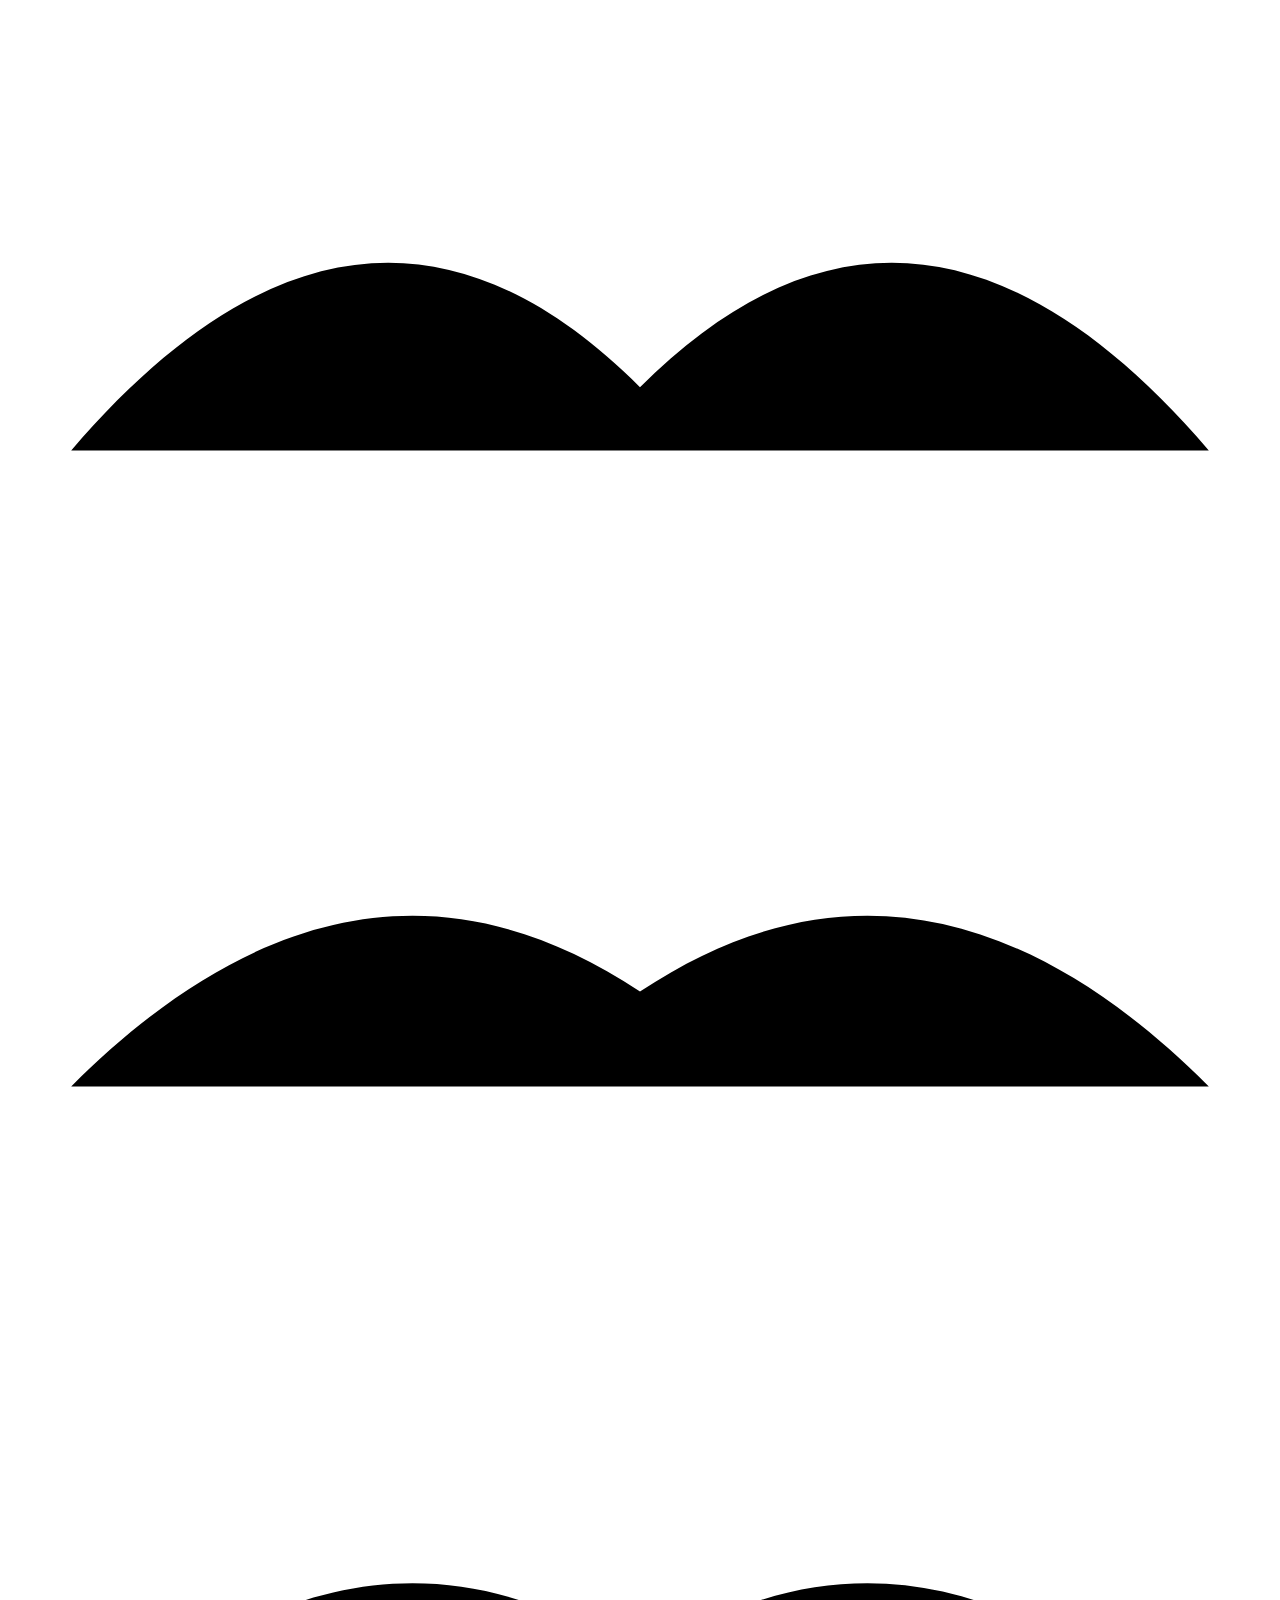
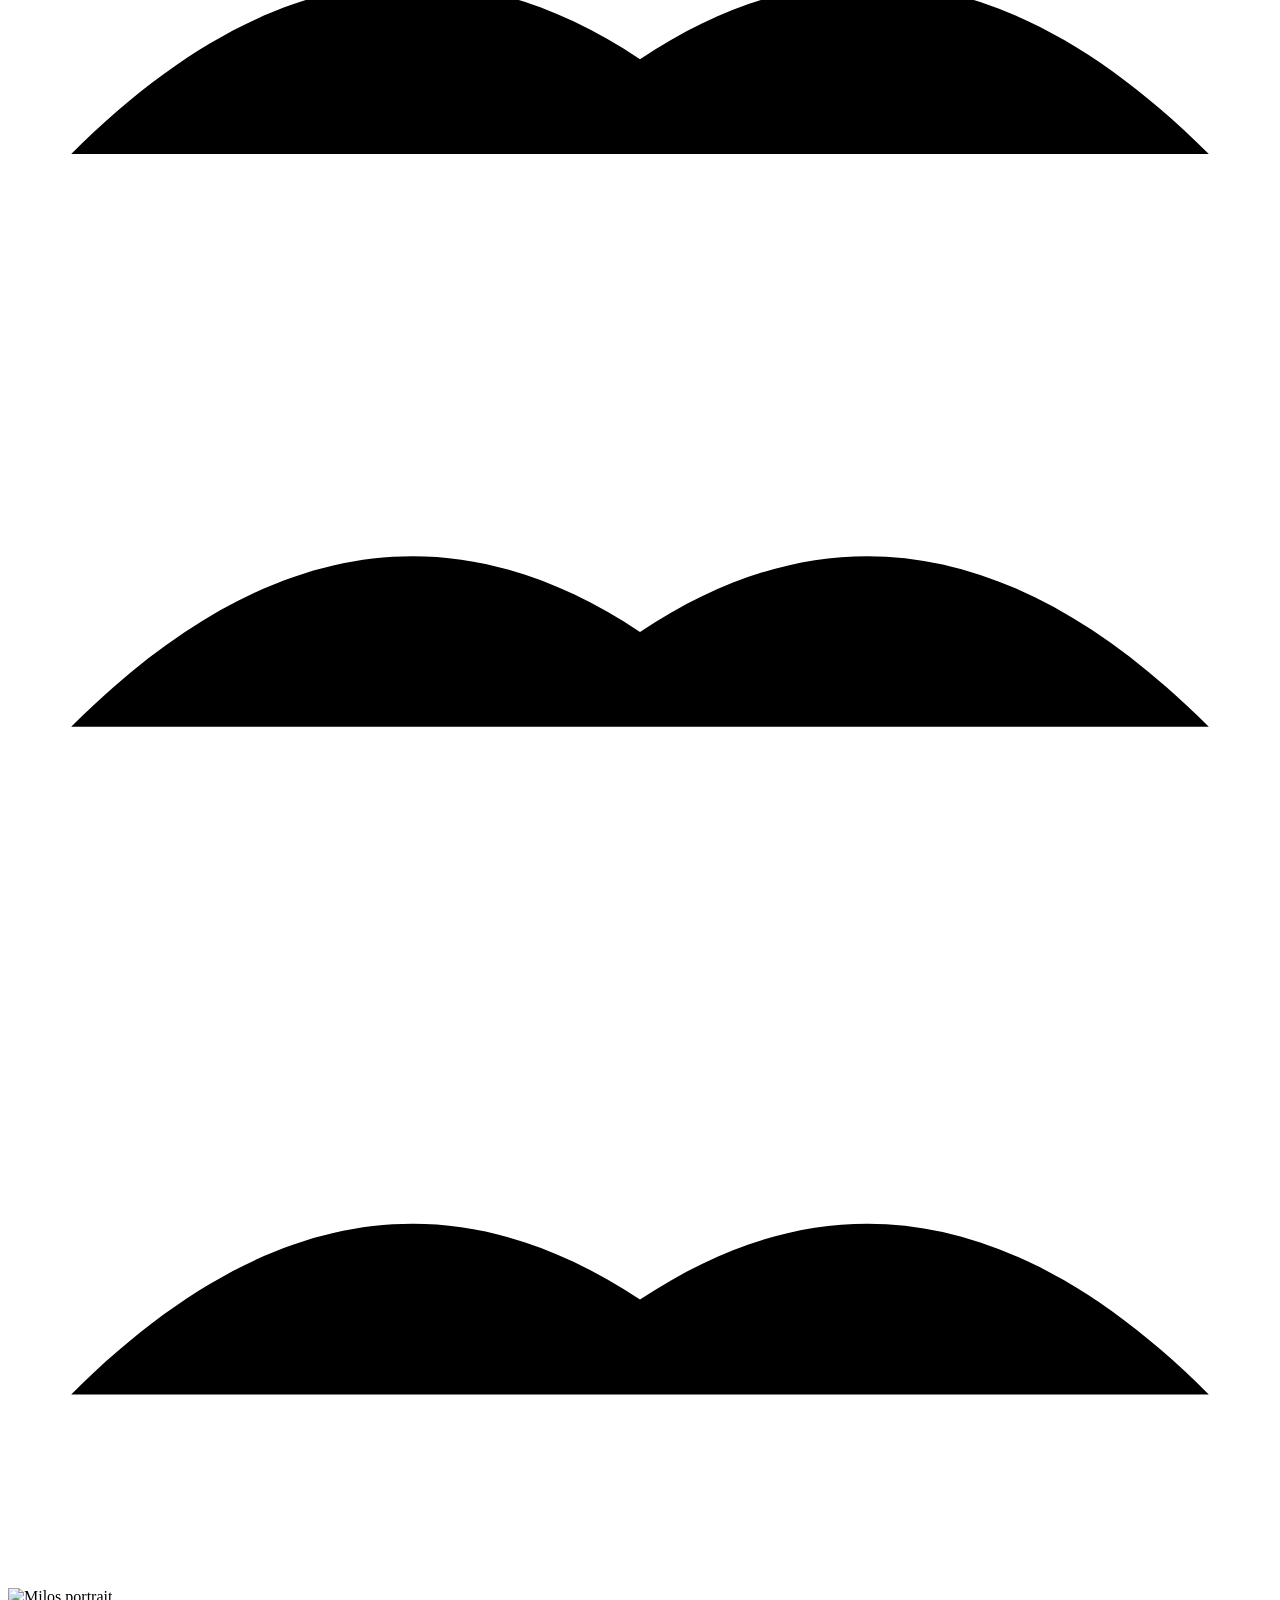
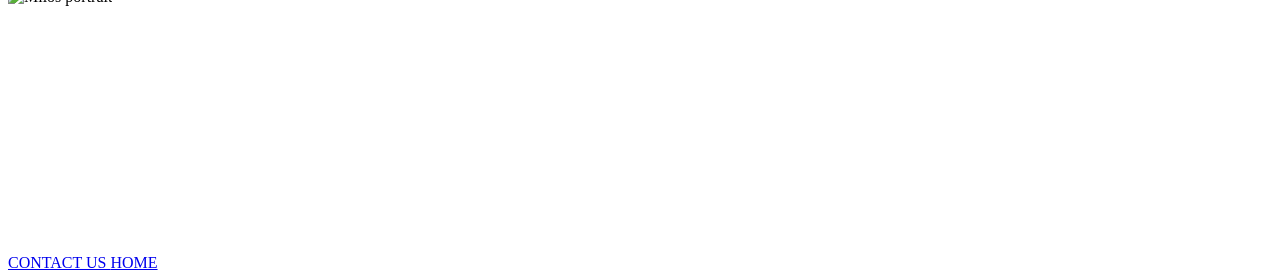
==== about.html @ b61d1345 "Update countdown target date to May 21, 2026" ====
<!DOCTYPE html>
<html lang="en">
<head>
  <meta charset="UTF-8" />
  <meta name="viewport" content="width=device-width, initial-scale=1.0" />
  <title>m1l0s.io</title>
  <link rel="stylesheet" href="./style.css" />
</head>
<body>

    <!-- PTICE VAN SVIH KONTEJNERA -->
  <div class="birds-layer" aria-hidden="true">
    <svg class="bird-svg bird-1" viewBox="0 0 40 20">
      <path d="M2 14C8 7 14 6 20 12C26 6 32 7 38 14"></path>
    </svg>
    <svg class="bird-svg bird-2" viewBox="0 0 40 20">
      <path d="M2 14C8 8 14 7 20 11C26 7 32 8 38 14"></path>
    </svg>
    <svg class="bird-svg bird-3" viewBox="0 0 40 20">
      <path d="M2 15C8 9 14 8 20 12C26 8 32 9 38 15"></path>
    </svg>
    <svg class="bird-svg bird-4" viewBox="0 0 40 20">
      <path d="M2 13C8 7 14 6 20 10C26 6 32 7 38 13"></path>
    </svg>
    <svg class="bird-svg bird-5" viewBox="0 0 40 20">
      <path d="M2 14C8 8 14 7 20 11C26 7 32 8 38 14"></path>
    </svg>
  </div>

  <main class="hero">
    <div class="avatar-wrap">
      <img src="./assets/me.png" alt="Milos portrait" class="avatar-img" />
    </div>

    <p class="hero-text" style="visibility: hidden;">
      A website about identity and ideas, still quietly under construction.
    </p>

    <div class="countdown-wrap" style="visibility: hidden;" aria-hidden="true">
      <div class="countdown" aria-label="Countdown">
        <div class="countdown-block">
          <div class="countdown-number" id="days">0</div>
          <div class="countdown-label">Days</div>
        </div>

        <div class="countdown-colon">:</div>

        <div class="countdown-block">
          <div class="countdown-number" id="hours">00</div>
          <div class="countdown-label">Hours</div>
        </div>

        <div class="countdown-colon">:</div>

        <div class="countdown-block">
          <div class="countdown-number" id="minutes">00</div>
          <div class="countdown-label">Minutes</div>
        </div>

        <div class="countdown-colon">:</div>

        <div class="countdown-block">
          <div class="countdown-number" id="seconds">00</div>
          <div class="countdown-label">Seconds</div>
        </div>
      </div>
    </div>

<div class="hero-actions">
  <a
    href="mailto:hello@m1l0s.io"
    class="hero-btn hero-btn--outline"
  >
    CONTACT US
  </a>

  <a href="./index.html" class="hero-btn hero-btn--filled">
    HOME
  </a>
</div>
  </main>

  <script>
    const COUNTDOWN_TARGET = "2026-05-21T00:00:00";

    const daysEl = document.getElementById("days");
    const hoursEl = document
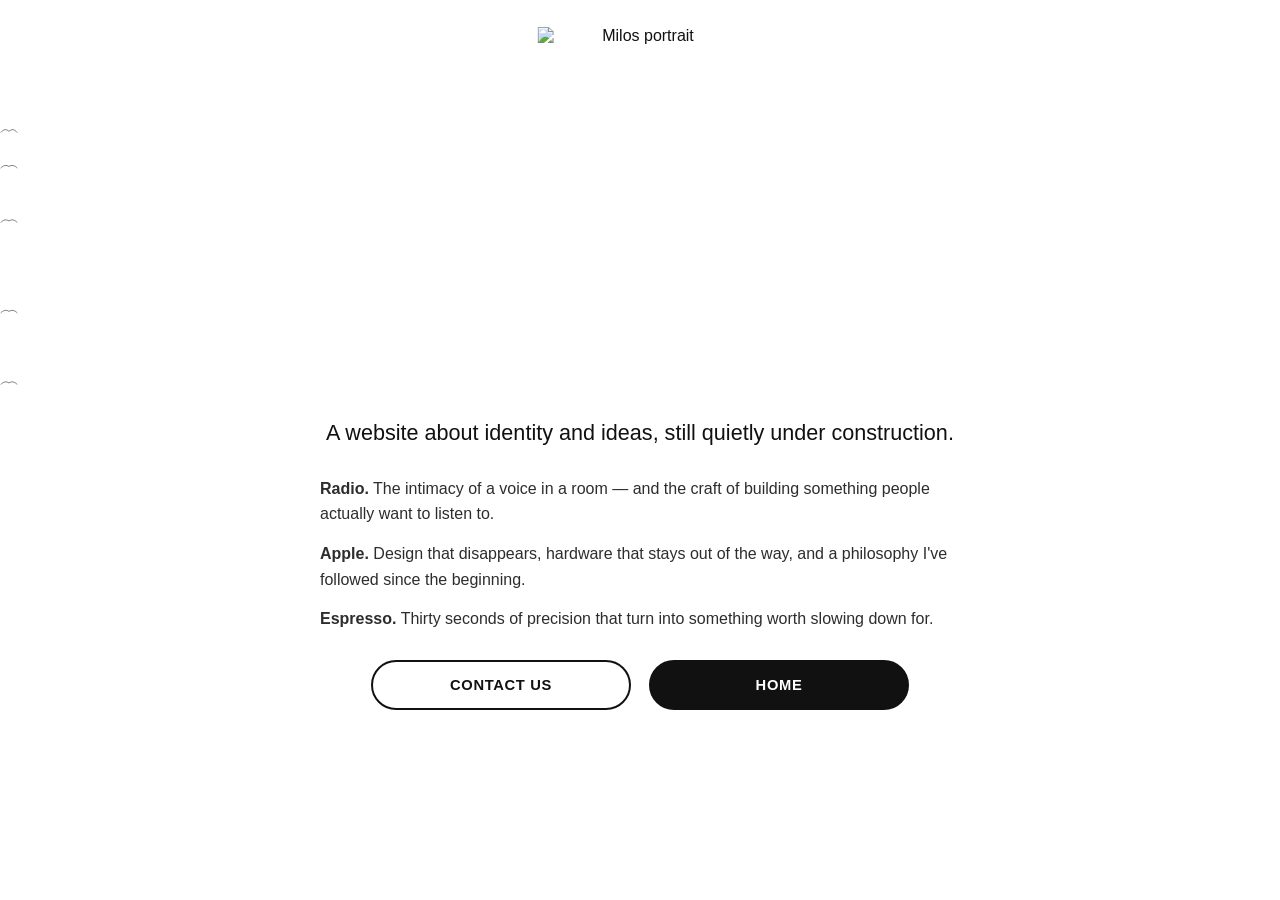
==== commit fa5ee554: "feat: about page content + avatar size fix on mobile - about.html: replaced hidden countdown with Ra" ====
--- a/about.html
+++ b/about.html
@@ -8,7 +8,7 @@
 </head>
 <body>
 
-    <!-- PTICE VAN SVIH KONTEJNERA -->
+  <!-- PTICE VAN SVIH KONTEJNERA -->
   <div class="birds-layer" aria-hidden="true">
     <svg class="bird-svg bird-1" viewBox="0 0 40 20">
       <path d="M2 14C8 7 14 6 20 12C26 6 32 7 38 14"></path>
@@ -32,56 +32,25 @@
       <img src="./assets/me.png" alt="Milos portrait" class="avatar-img" />
     </div>
 
-    <p class="hero-text" style="visibility: hidden;">
+    <p class="hero-text">
       A website about identity and ideas, still quietly under construction.
     </p>
 
-    <div class="countdown-wrap" style="visibility: hidden;" aria-hidden="true">
-      <div class="countdown" aria-label="Countdown">
-        <div class="countdown-block">
-          <div class="countdown-number" id="days">0</div>
-          <div class="countdown-label">Days</div>
-        </div>
-
-        <div class="countdown-colon">:</div>
-
-        <div class="countdown-block">
-          <div class="countdown-number" id="hours">00</div>
-          <div class="countdown-label">Hours</div>
-        </div>
-
-        <div class="countdown-colon">:</div>
-
-        <div class="countdown-block">
-          <div class="countdown-number" id="minutes">00</div>
-          <div class="countdown-label">Minutes</div>
-        </div>
-
-        <div class="countdown-colon">:</div>
-
-        <div class="countdown-block">
-          <div class="countdown-number" id="seconds">00</div>
-          <div class="countdown-label">Seconds</div>
-        </div>
-      </div>
+    <div class="about-passions">
+      <p class="about-passion"><strong>Radio.</strong> The intimacy of a voice in a room — and the craft of building something people actually want to listen to.</p>
+      <p class="about-passion"><strong>Apple.</strong> Design that disappears, hardware that stays out of the way, and a philosophy I've followed since the beginning.</p>
+      <p class="about-passion"><strong>Espresso.</strong> Thirty seconds of precision that turn into something worth slowing down for.</p>
     </div>
 
-<div class="hero-actions">
-  <a
-    href="mailto:hello@m1l0s.io"
-    class="hero-btn hero-btn--outline"
-  >
-    CONTACT US
-  </a>
-
-  <a href="./index.html" class="hero-btn hero-btn--filled">
-    HOME
-  </a>
-</div>
+    <div class="hero-actions">
+      <a href="mailto:hello@m1l0s.io" class="hero-btn hero-btn--outline">
+        CONTACT US
+      </a>
+      <a href="./index.html" class="hero-btn hero-btn--filled">
+        HOME
+      </a>
+    </div>
   </main>
 
-  <script>
-    const COUNTDOWN_TARGET = "2026-05-21T00:00:00";
-
-    const daysEl = document.getElementById("days");
-    const hoursEl = document
+</body>
+</html>
--- a/style.css
+++ b/style.css
@@ -0,0 +1,378 @@
+:root {
+  color-scheme: light dark;
+  box-sizing: border-box;
+}
+
+*,
+*::before,
+*::after {
+  box-sizing: inherit;
+}
+
+html,
+body {
+  min-height: 100%;
+}
+
+body {
+  margin: 0;
+  min-height: 100vh;
+  background: #ffffff;
+  color: #111111;
+  font-family: Roboto, "Helvetica Neue", Arial, sans-serif;
+  overflow-x: hidden;
+}
+
+@media (prefers-color-scheme: dark) {
+  body {
+    background: #000000;
+    color: #ffffff;
+  }
+}
+
+/* PAGE LAYOUT */
+
+.hero,
+.about-page {
+  width: min(100%, 1060px);
+  min-height: 100vh;
+  margin: 0 auto;
+  padding-top: calc(clamp(20px, 3vh, 32px) + clamp(120px, 16vw, 210px) + 24px);
+  padding-right: 20px;
+  padding-bottom: 28px;
+  padding-left: 20px;
+  display: flex;
+  flex-direction: column;
+  align-items: center;
+  justify-content: center;
+  text-align: center;
+}
+
+.about-page {
+  width: min(100%, 860px);
+}
+
+.about-hero {
+  width: 100%;
+  display: flex;
+  flex-direction: column;
+  align-items: center;
+  justify-content: center;
+}
+
+/* AVATAR */
+
+.avatar-wrap {
+  position: fixed;
+  top: clamp(20px, 3vh, 32px);
+  left: 50%;
+  transform: translateX(-50%);
+  width: clamp(120px, 16vw, 210px);
+  z-index: 10;
+  display: flex;
+  align-items: center;
+  justify-content: center;
+}
+
+.avatar-img {
+  position: relative;
+  z-index: 1;
+  width: 100%;
+  height: auto;
+  display: block;
+  object-fit: contain;
+}
+
+.avatar-birds {
+  position: absolute;
+  inset: 0;
+  z-index: 2;
+  pointer-events: none;
+  overflow: visible;
+  opacity: 0.8;
+}
+
+/* TEXT */
+
+.hero-text,
+.about-text {
+  width: 100%;
+  max-width: 820px;
+  margin: 0 auto 26px;
+  font-size: clamp(1rem, 0.72rem + 0.95vw, 1.35rem);
+  line-height: 1.5;
+  font-weight: 400;
+  text-align: center;
+  white-space: normal;
+  overflow-wrap: break-word;
+  word-break: normal;
+}
+
+.about-text {
+  max-width: 760px;
+}
+
+/* COUNTDOWN */
+
+.countdown {
+  display: flex;
+  align-items: flex-start;
+  justify-content: center;
+  gap: 4px;
+  flex-wrap: nowrap;
+  margin: 0 auto 28px;
+  width: 100%;
+}
+
+.countdown--ghost {
+  visibility: hidden;
+  pointer-events: none;
+}
+
+.countdown-block {
+  min-width: 0;
+  width: clamp(64px, 13vw, 150px);
+  display: flex;
+  flex-direction: column;
+  align-items: center;
+}
+
+.countdown-number {
+  font-size: clamp(2.9rem, 7vw, 6.2rem);
+  line-height: 0.88;
+  font-weight: 300;
+  letter-spacing: 0.005em;
+  font-variant-numeric: tabular-nums;
+}
+
+.countdown-colon {
+  font-size: clamp(2.9rem, 7vw, 6.2rem);
+  line-height: 0.84;
+  font-weight: 300;
+  transform: translateY(-1px);
+  padding-inline: 1px;
+  flex: 0 0 auto;
+}
+
+.countdown-label {
+  margin-top: 10px;
+  font-size: clamp(0.82rem, 0.62rem + 0.5vw, 1.15rem);
+  line-height: 1.15;
+  font-weight: 400;
+  color: #8f8f8f;
+}
+
+/* ACTIONS */
+
+.hero-actions,
+.about-actions {
+  display: flex;
+  justify-content: center;
+  align-items: center;
+  gap: 18px;
+  flex-wrap: wrap;
+  width: 100%;
+  margin: 0;
+}
+
+.hero-btn {
+  min-width: min(260px, 42vw);
+  padding: 16px 28px;
+  border-radius: 999px;
+  text-decoration: none;
+  text-transform: uppercase;
+  text-align: center;
+  font-size: 0.92rem;
+  line-height: 1;
+  font-weight: 700;
+  letter-spacing: 0.045em;
+  border: 2px solid #111111;
+  background: transparent;
+  color: #111111;
+  transition: transform 0.2s ease, opacity 0.2s ease, background-color 0.2s ease, color 0.2s ease, border-color 0.2s ease;
+}
+
+.hero-btn:hover {
+  transform: translateY(-1px);
+  opacity: 0.88;
+}
+
+.hero-btn--filled {
+  background: #111111;
+  color: #ffffff;
+}
+
+.hero-btn--outline {
+  background: transparent;
+  color: #111111;
+}
+
+@media (prefers-color-scheme: dark) {
+  .countdown-label {
+    color: #9a9a9a;
+  }
+
+  .hero-btn {
+    border-color: #ffffff;
+    color: #ffffff;
+  }
+
+  .hero-btn--filled {
+    background: #ffffff;
+    color: #000000;
+  }
+
+  .hero-btn--outline {
+    background: transparent;
+    color: #ffffff;
+  }
+}
+
+/* BIRDS */
+
+.birds-layer {
+  position: fixed;
+  inset: 0;
+  pointer-events: none;
+  z-index: 20;
+}
+
+.bird-svg {
+  position: absolute;
+  left: 0;
+  width: 18px;
+  height: 9px;
+  fill: none;
+  stroke: currentColor;
+  stroke-width: 1.6;
+  stroke-linecap: round;
+  stroke-linejoin: round;
+  opacity: 0.72;
+}
+
+.bird-1 { top: 14vh; animation: birdFly1 28s linear infinite; animation-delay: -5s; }
+.bird-2 { top: 24vh; animation: birdFly2 32s linear infinite; animation-delay: -12s; }
+.bird-3 { top: 34vh; animation: birdFly3 26s linear infinite; animation-delay: -8s; }
+.bird-4 { top: 18vh; animation: birdFly4 30s linear infinite; animation-delay: -15s; }
+.bird-5 { top: 42vh; animation: birdFly5 27s linear infinite; animation-delay: -10s; }
+
+@keyframes birdFly1 {
+  0% { transform: translateX(-150px) translateY(0); }
+  100% { transform: translateX(calc(100vw + 150px)) translateY(0); }
+}
+
+@keyframes birdFly2 {
+  0% { transform: translateX(-160px) translateY(0); }
+  100% { transform: translateX(calc(100vw + 160px)) translateY(0); }
+}
+
+@keyframes birdFly3 {
+  0% { transform: translateX(-150px) translateY(0); }
+  100% { transform: translateX(calc(100vw + 150px)) translateY(0); }
+}
+
+@keyframes birdFly4 {
+  0% { transform: translateX(-170px) translateY(0); }
+  100% { transform: translateX(calc(100vw + 170px)) translateY(0); }
+}
+
+@keyframes birdFly5 {
+  0% { transform: translateX(-145px) translateY(0); }
+  100% { transform: translateX(calc(100vw + 145px)) translateY(0); }
+}
+
+/* ABOUT PASSIONS */
+
+.about-passions {
+  width: 100%;
+  max-width: 640px;
+  margin: 0 auto 28px;
+  display: flex;
+  flex-direction: column;
+  gap: 14px;
+  text-align: left;
+}
+
+.about-passion {
+  margin: 0;
+  font-size: clamp(0.9rem, 0.8rem + 0.3vw, 1rem);
+  line-height: 1.6;
+  opacity: 0.88;
+}
+
+/* MOBILE */
+
+@media (max-width: 820px) {
+  .countdown-number,
+  .countdown-colon {
+    font-size: clamp(2.4rem, 10vw, 4.9rem);
+  }
+
+  .countdown-block {
+    width: clamp(54px, 16vw, 110px);
+  }
+
+  .hero-btn {
+    min-width: min(220px, 80vw);
+  }
+}
+
+@media (max-width: 560px) {
+  .hero,
+  .about-page {
+    padding-top: calc(16px + 130px + 24px);
+    padding-right: 14px;
+    padding-bottom: 28px;
+    padding-left: 14px;
+  }
+
+  .avatar-wrap {
+    width: 130px;
+    top: 16px;
+  }
+
+  .hero-text,
+  .about-text {
+    max-width: 100%;
+    font-size: 0.98rem;
+    line-height: 1.5;
+    padding-inline: 2px;
+  }
+
+  .countdown {
+    gap: 8px 2px;
+    margin-bottom: 24px;
+    flex-wrap: wrap;
+    justify-content: center;
+  }
+
+  .countdown-block {
+    width: 64px;
+    max-width: 64px;
+  }
+
+  .countdown-number {
+    font-size: clamp(2rem, 10vw, 3.2rem);
+  }
+
+  .countdown-colon {
+    display: none;
+  }
+
+  .countdown-label {
+    margin-top: 8px;
+    font-size: 0.74rem;
+  }
+
+  .hero-actions,
+  .about-actions {
+    gap: 10px;
+  }
+
+  .hero-btn {
+    width: min(100%, 320px);
+    min-width: 0;
+    padding: 14px 22px;
+    font-size: 0.86rem;
+  }
+}
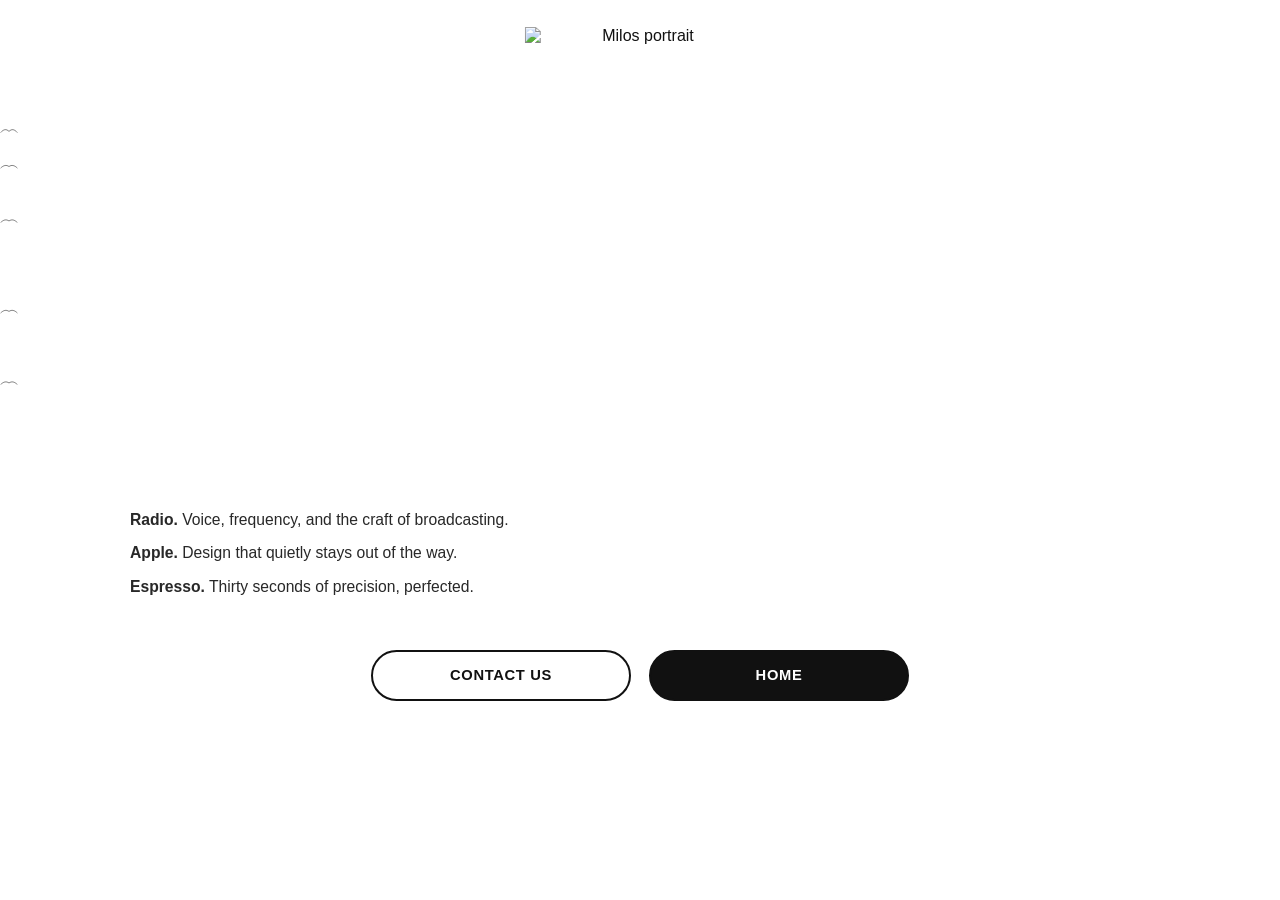
==== commit fe4067e0: "fix: avatar fixed + same button position on both pages Avatar restored to position:fixed with larger" ====
--- a/about.html
+++ b/about.html
@@ -8,7 +8,6 @@
 </head>
 <body>
 
-  <!-- PTICE VAN SVIH KONTEJNERA -->
   <div class="birds-layer" aria-hidden="true">
     <svg class="bird-svg bird-1" viewBox="0 0 40 20">
       <path d="M2 14C8 7 14 6 20 12C26 6 32 7 38 14"></path>
@@ -32,14 +31,41 @@
       <img src="./assets/me.png" alt="Milos portrait" class="avatar-img" />
     </div>
 
-    <p class="hero-text">
-      A website about identity and ideas, still quietly under construction.
-    </p>
+    <div class="about-spacer">
+      <!-- Invisible spacer: keeps same height as index middle content -->
+      <p class="hero-text" aria-hidden="true" style="visibility:hidden">
+        A website about identity and ideas, still quietly under construction.
+      </p>
+      <div style="visibility:hidden" aria-hidden="true">
+        <div class="countdown">
+          <div class="countdown-block">
+            <div class="countdown-number">00</div>
+            <div class="countdown-label">Days</div>
+          </div>
+          <div class="countdown-colon">:</div>
+          <div class="countdown-block">
+            <div class="countdown-number">00</div>
+            <div class="countdown-label">Hours</div>
+          </div>
+          <div class="countdown-colon">:</div>
+          <div class="countdown-block">
+            <div class="countdown-number">00</div>
+            <div class="countdown-label">Minutes</div>
+          </div>
+          <div class="countdown-colon">:</div>
+          <div class="countdown-block">
+            <div class="countdown-number">00</div>
+            <div class="countdown-label">Seconds</div>
+          </div>
+        </div>
+      </div>
 
-    <div class="about-passions">
-      <p class="about-passion"><strong>Radio.</strong> The intimacy of a voice in a room — and the craft of building something people actually want to listen to.</p>
-      <p class="about-passion"><strong>Apple.</strong> Design that disappears, hardware that stays out of the way, and a philosophy I've followed since the beginning.</p>
-      <p class="about-passion"><strong>Espresso.</strong> Thirty seconds of precision that turn into something worth slowing down for.</p>
+      <!-- Visible passions overlaid on spacer -->
+      <div class="about-passions">
+        <p class="about-passion"><strong>Radio.</strong> Voice, frequency, and the craft of broadcasting.</p>
+        <p class="about-passion"><strong>Apple.</strong> Design that quietly stays out of the way.</p>
+        <p class="about-passion"><strong>Espresso.</strong> Thirty seconds of precision, perfected.</p>
+      </div>
     </div>
 
     <div class="hero-actions">
--- a/style.css
+++ b/style.css
@@ -37,7 +37,7 @@
   width: min(100%, 1060px);
   min-height: 100vh;
   margin: 0 auto;
-  padding-top: calc(clamp(20px, 3vh, 32px) + clamp(120px, 16vw, 210px) + 24px);
+  padding-top: calc(clamp(20px, 3vh, 32px) + clamp(150px, 18vw, 250px) + clamp(20px, 3vh, 32px));
   padding-right: 20px;
   padding-bottom: 28px;
   padding-left: 20px;
@@ -50,14 +50,6 @@
 
 .about-page {
   width: min(100%, 860px);
-}
-
-.about-hero {
-  width: 100%;
-  display: flex;
-  flex-direction: column;
-  align-items: center;
-  justify-content: center;
 }
 
 /* AVATAR */
@@ -67,7 +59,7 @@
   top: clamp(20px, 3vh, 32px);
   left: 50%;
   transform: translateX(-50%);
-  width: clamp(120px, 16vw, 210px);
+  width: clamp(150px, 18vw, 250px);
   z-index: 10;
   display: flex;
   align-items: center;
@@ -281,23 +273,29 @@
   100% { transform: translateX(calc(100vw + 145px)) translateY(0); }
 }
 
-/* ABOUT PASSIONS */
+/* ABOUT SPACER + PASSIONS */
+
+.about-spacer {
+  position: relative;
+  width: 100%;
+}
 
 .about-passions {
-  width: 100%;
-  max-width: 640px;
-  margin: 0 auto 28px;
+  position: absolute;
+  inset: 0;
   display: flex;
   flex-direction: column;
-  gap: 14px;
+  justify-content: center;
+  gap: 10px;
   text-align: left;
+  overflow: hidden;
 }
 
 .about-passion {
   margin: 0;
-  font-size: clamp(0.9rem, 0.8rem + 0.3vw, 1rem);
-  line-height: 1.6;
-  opacity: 0.88;
+  font-size: clamp(0.88rem, 0.8rem + 0.25vw, 0.98rem);
+  line-height: 1.5;
+  opacity: 0.9;
 }
 
 /* MOBILE */
@@ -320,15 +318,15 @@
 @media (max-width: 560px) {
   .hero,
   .about-page {
-    padding-top: calc(16px + 130px + 24px);
+    padding-top: 200px;
     padding-right: 14px;
     padding-bottom: 28px;
     padding-left: 14px;
   }
 
   .avatar-wrap {
-    width: 130px;
-    top: 16px;
+    width: 150px;
+    top: 25px;
   }
 
   .hero-text,
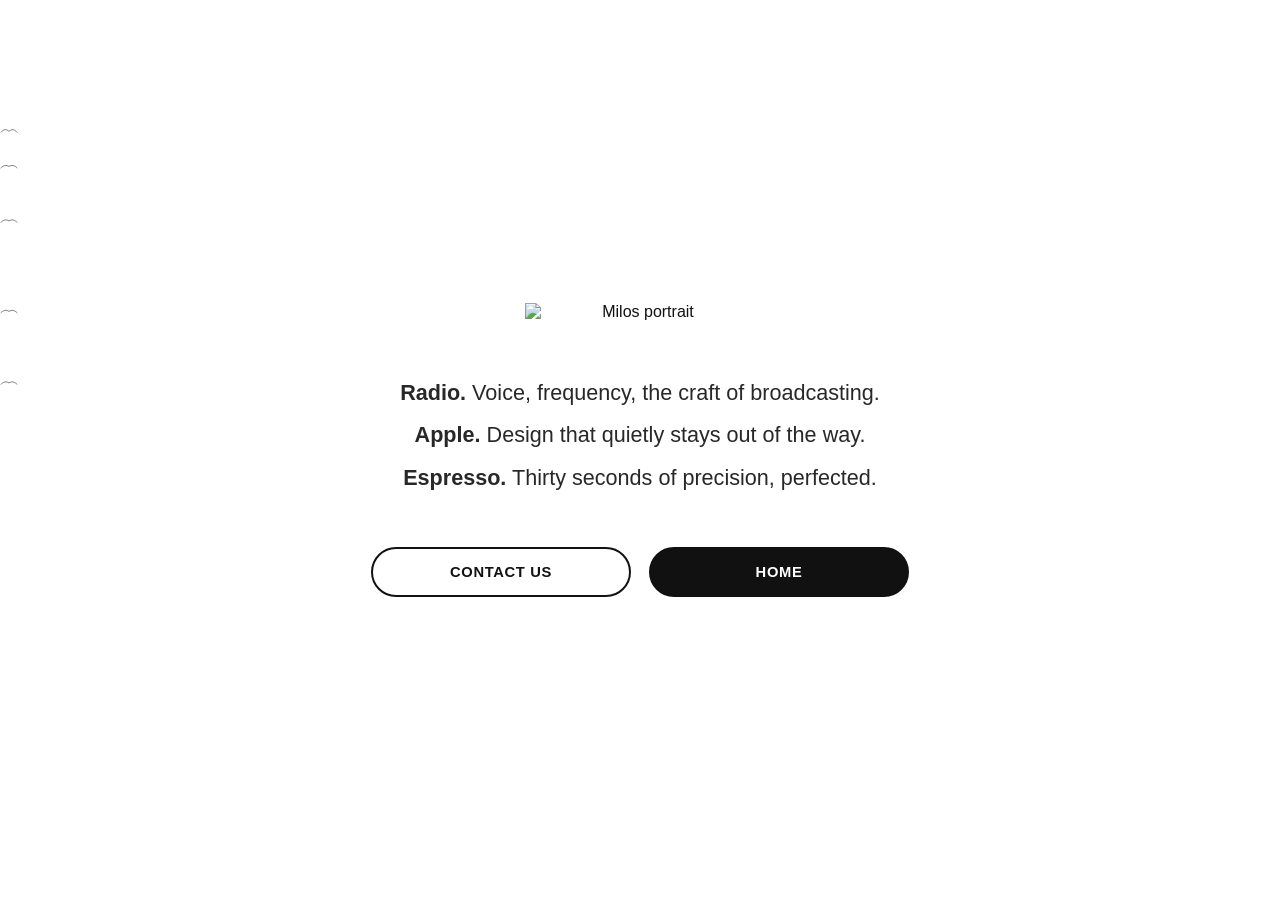
==== commit 3c47a7fd: "Update About text (Radio)" ====
--- a/about.html
+++ b/about.html
@@ -62,7 +62,7 @@
 
       <!-- Visible passions overlaid on spacer -->
       <div class="about-passions">
-        <p class="about-passion"><strong>Radio.</strong> Voice, frequency, and the craft of broadcasting.</p>
+        <p class="about-passion"><strong>Radio.</strong> Voice, frequency, the craft of broadcasting.</p>
         <p class="about-passion"><strong>Apple.</strong> Design that quietly stays out of the way.</p>
         <p class="about-passion"><strong>Espresso.</strong> Thirty seconds of precision, perfected.</p>
       </div>
--- a/style.css
+++ b/style.css
@@ -37,10 +37,7 @@
   width: min(100%, 1060px);
   min-height: 100vh;
   margin: 0 auto;
-  padding-top: calc(clamp(20px, 3vh, 32px) + clamp(150px, 18vw, 250px) + clamp(20px, 3vh, 32px));
-  padding-right: 20px;
-  padding-bottom: 28px;
-  padding-left: 20px;
+  padding: clamp(24px, 4vh, 48px) 20px;
   display: flex;
   flex-direction: column;
   align-items: center;
@@ -55,12 +52,9 @@
 /* AVATAR */
 
 .avatar-wrap {
-  position: fixed;
-  top: clamp(20px, 3vh, 32px);
-  left: 50%;
-  transform: translateX(-50%);
   width: clamp(150px, 18vw, 250px);
-  z-index: 10;
+  margin: 0 auto 32px;
+  flex-shrink: 0;
   display: flex;
   align-items: center;
   justify-content: center;
@@ -282,18 +276,22 @@
 
 .about-passions {
   position: absolute;
-  inset: 0;
+  top: 0;
+  right: 0;
+  bottom: 28px;
+  left: 0;
   display: flex;
   flex-direction: column;
   justify-content: center;
+  align-items: center;
   gap: 10px;
-  text-align: left;
+  text-align: center;
   overflow: hidden;
 }
 
 .about-passion {
   margin: 0;
-  font-size: clamp(0.88rem, 0.8rem + 0.25vw, 0.98rem);
+  font-size: clamp(1rem, 0.72rem + 0.95vw, 1.35rem);
   line-height: 1.5;
   opacity: 0.9;
 }
@@ -318,15 +316,12 @@
 @media (max-width: 560px) {
   .hero,
   .about-page {
-    padding-top: 200px;
-    padding-right: 14px;
-    padding-bottom: 28px;
-    padding-left: 14px;
+    padding: 24px 14px;
   }
 
   .avatar-wrap {
     width: 150px;
-    top: 25px;
+    margin-bottom: 24px;
   }
 
   .hero-text,
@@ -362,6 +357,16 @@
     font-size: 0.74rem;
   }
 
+  .about-passions {
+    bottom: 24px;
+    gap: 2px;
+  }
+
+  .about-passion {
+    font-size: 0.98rem;
+    line-height: 1.3;
+  }
+
   .hero-actions,
   .about-actions {
     gap: 10px;
